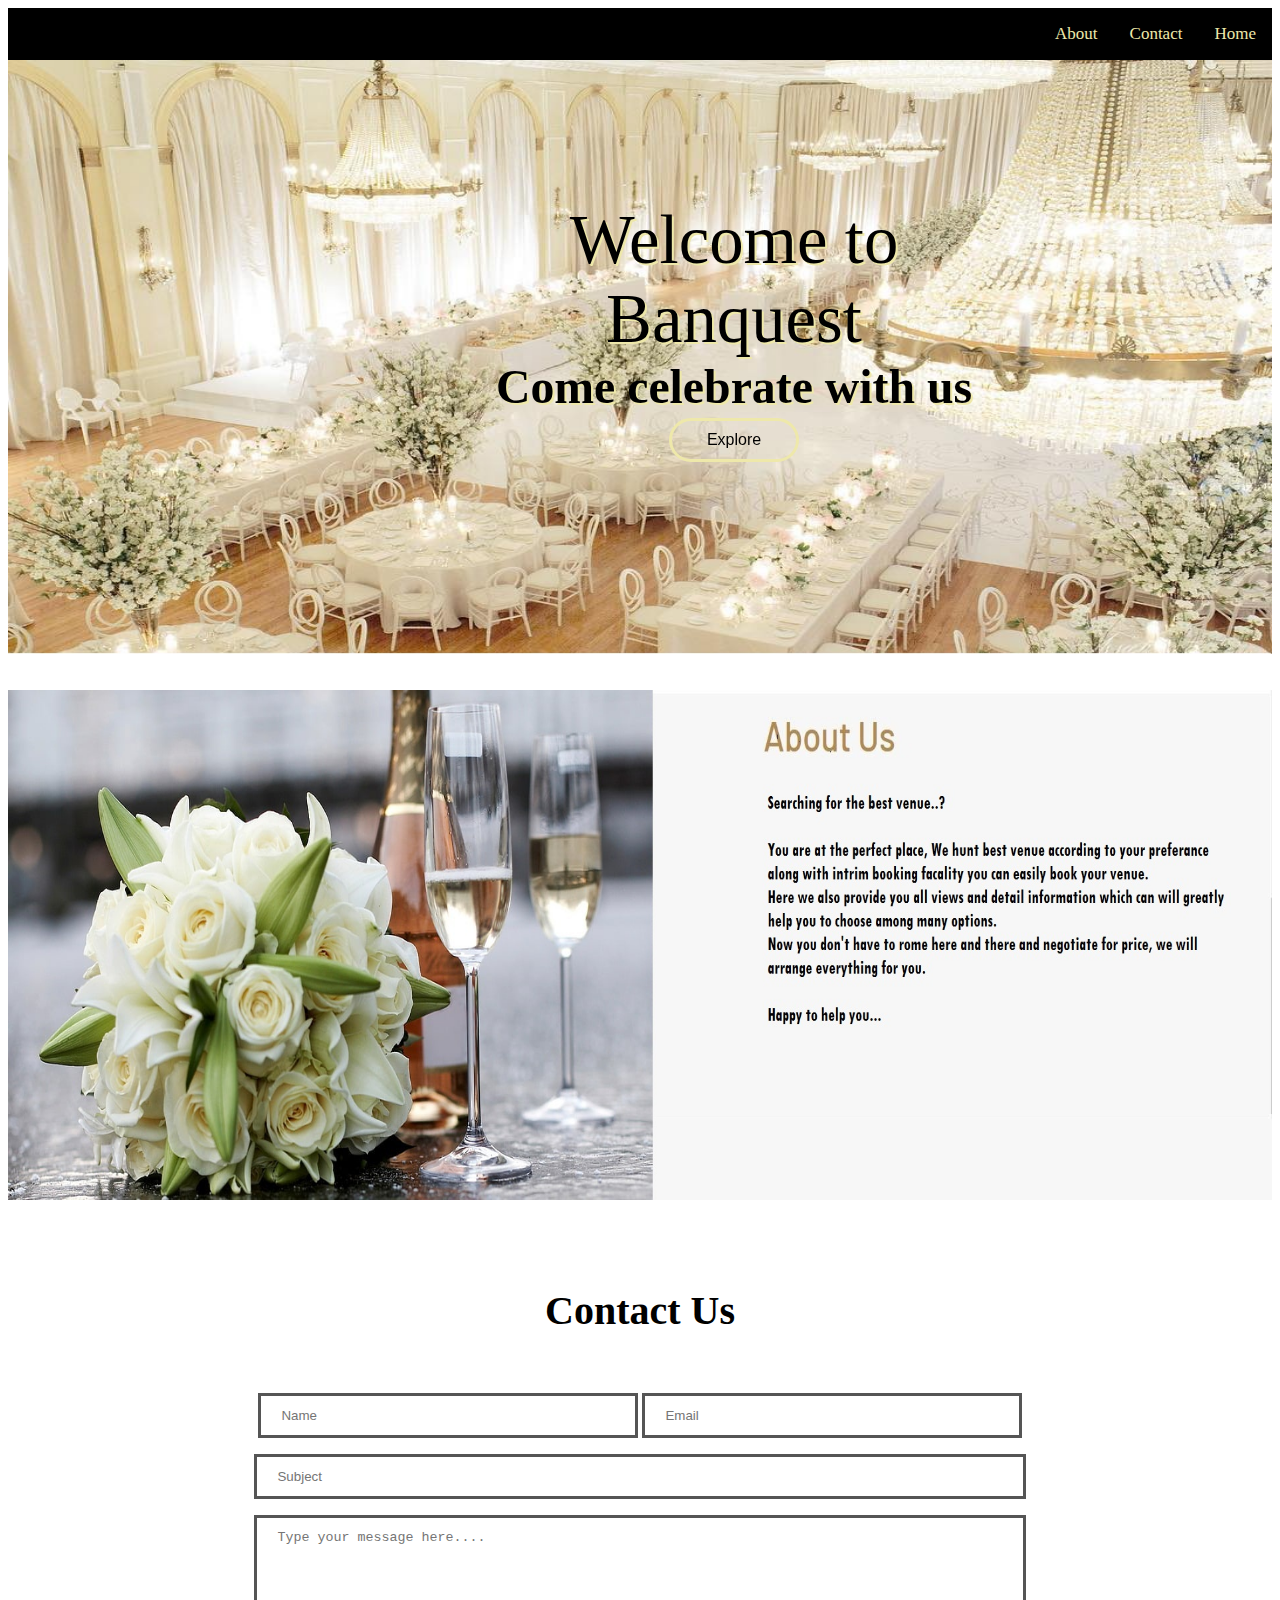
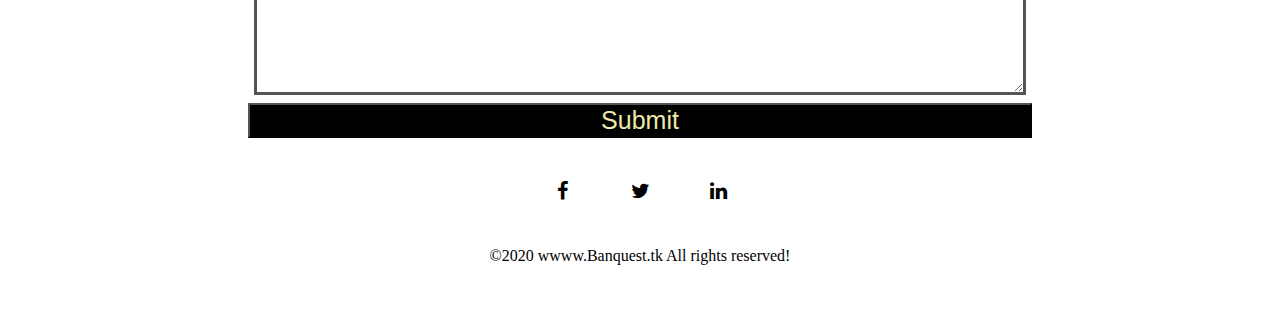
==== index.html @ 01d37268 "Add files via upload" ====
﻿<!DOCTYPE HTML PUBLIC "-//W3C//DTD HTML 4.01 Transitional//EN">
<html><head>
    <link rel="stylesheet" href="https://cdnjs.cloudflare.com/ajax/libs/font-awesome/4.7.0/css/font-awesome.min.css">
<style>
.topnav {
overflow: hidden;
background-color: black;
border-radius: 0px;
position: -webkit-sticky; /* Safari */
position: sticky;
top: 0;
}
.topnav a {
float: right;
color: rgb(238, 232, 170);
text-align: center;
padding: 16px 16px;
text-decoration: none;
font-size: 17px;
border-radius: 0px;
}
.topnav a:hover {
background-color: rgb(238, 232, 170) ;
color: black;
}
.button {
background-color: #EEE9AA00; border: none;
color: white;
padding: 10px 35px;
text-align: center;
text-decoration: none;
display: inline-block;
font-size: 16px;
margin: 4px 2px;
transition-duration: 0.4s;
cursor: pointer;
border-radius: 16px;
}
.button1 {
 color: #EEE9AA; border: 3px solid #EEE8AA;
border-radius: 25px;
}
.button1:hover {
background-color: #EEE8AA;
color: black;
}
input[type=text] {
width: 30%;
padding: 12px 20px;
margin: 8px 0;
box-sizing: border-box;
border: 3px solid #555;
-webkit-transition: 0.5s;
transition: 0.5s;
outline: none;
}
.fa {
  padding: 20px;
  font-size: 20px;
  width: 30px;
  text-align: center;
  text-decoration: none;
  margin: 5px 2px;
  border-radius: 50%;
  
}

.fa:hover {
    opacity: 0.7;
}

.fa-facebook {
  background: white;
  color:black;
  justify-content: center;
}
.fa-twitter {
  background: white;
  color: black;
}
.fa-linkedin {
  background: white;
  color: black;
}

</style><title></title>

</head>
<body>
<div class="topnav"><a class="active" href="#home">Home</a> <a href="#contact">Contact</a>
<a href="#about">About</a>
</div>
<form>
<img id="home" style="width: 100%; height: 594px; color: rgb(238, 232, 170);" alt="photo" src="main.jpg">
<br  id="about">
<br>
<br>
<img style="width: 100%; height: 510px;" alt="text" src="Capture18.JPG"><br>
<br>

<div class="container">
<div style="text-shadow: rgb(238, 232, 170) 2px 2px ; position: absolute; background-color: transparent; color: rgb(153, 51, 153); width: 552px; top: 201px; left: 458px;">
<div style="text-align: center; color: black;"><big><big><big><big><big><big><big><big>Welcome
to</big></big></big><br>
</big></big></big></big></big></div>
<div style="text-align: center;"><big><big><big><big style="color: rgb(0, 0, 102);"><big><big><big><big style="color: black;">Banquest</big><br>
</big></big></big></big></big></big></big>
<div style="text-align: center; font-weight: bold;"><big><big><big style="font-family: Arabic Typesetting;"><big style="color: rgb(0, 0, 102);"><big><big><big><small style="color: black;">Come celebrate with us</small></big></big></big></big></big></big></big></div>
<button style="color: black;" class="button button1">Explore</button>
</div>
</div>
</div>
<br id="contact">
&nbsp;&nbsp;&nbsp; &nbsp;&nbsp;&nbsp;
&nbsp;&nbsp;&nbsp; &nbsp;&nbsp;&nbsp;
&nbsp;&nbsp;&nbsp; &nbsp;&nbsp;&nbsp;
&nbsp;&nbsp;&nbsp; &nbsp;&nbsp;&nbsp;
&nbsp;&nbsp;&nbsp; &nbsp;&nbsp;&nbsp;
&nbsp;&nbsp;&nbsp; &nbsp;&nbsp;&nbsp;
&nbsp;&nbsp;&nbsp; &nbsp;&nbsp;&nbsp;
&nbsp;&nbsp;&nbsp; &nbsp;&nbsp;&nbsp;
&nbsp;&nbsp;&nbsp; &nbsp;&nbsp;&nbsp;
&nbsp;&nbsp;&nbsp; &nbsp;&nbsp;&nbsp;
&nbsp;&nbsp;&nbsp; &nbsp;&nbsp;&nbsp;
&nbsp;&nbsp;&nbsp; &nbsp;&nbsp;&nbsp;
&nbsp;&nbsp;&nbsp; &nbsp;&nbsp;&nbsp;
&nbsp;&nbsp;&nbsp; &nbsp;&nbsp;&nbsp;
&nbsp;&nbsp;&nbsp; &nbsp;&nbsp;&nbsp;
&nbsp;&nbsp;&nbsp; &nbsp; &nbsp; &nbsp;
&nbsp; &nbsp; &nbsp; &nbsp; &nbsp; &nbsp;
&nbsp; &nbsp; &nbsp;
&nbsp;&nbsp;&nbsp; &nbsp;&nbsp;&nbsp;
<h2  style="font-size: 40px;" align="center">Contact
Us</h2>
<br>
<div  style="text-align: center; color: black;" align="center">
<big><input maxlength="60" size="40" name="Name" placeholder="Name" type="text"> </big><input maxlength="60" size="40" name="Email" placeholder="Email" type="text"></div>
<div align="center"><input maxlength="60" size="110" name="subject" placeholder="Subject" style="border: 3px solid rgb(85, 85, 85); margin: 8px 0pt; padding: 12px 20px; width: 61%;" type="text">
</div>
<div style="text-align: center;"><textarea style="border: 3px solid rgb(85, 85, 85); margin: 8px 0pt; padding: 12px 20px; width: 61%;" cols="80" rows="10" name="comment" placeholder="Type your message here...."></textarea><br>
<button style="width: 62%; background-color: black; text-align: center; font-size: 25px; color: rgb(238, 232, 170);" id="submit" name="submit">Submit</button>
</div>
<br>


<div align="center">
<a  href="https://www.facebook.com/" target="_blank" class="fa fa-facebook"></a>
<a  href="https://www.twitter.com/" target="_blank"  class="fa fa-twitter"></a>
<a  href="https://www.linkedin.com/" target="_blank" class="fa fa-linkedin"></a>
</div>
<p  class="font_10" style="text-align:center; line-height:1.79em;">
    <span align="center" class="color_15">©2020  wwww.Banquest.tk All rights reserved!</span>
</p>

<br>
</form>
</body></html>
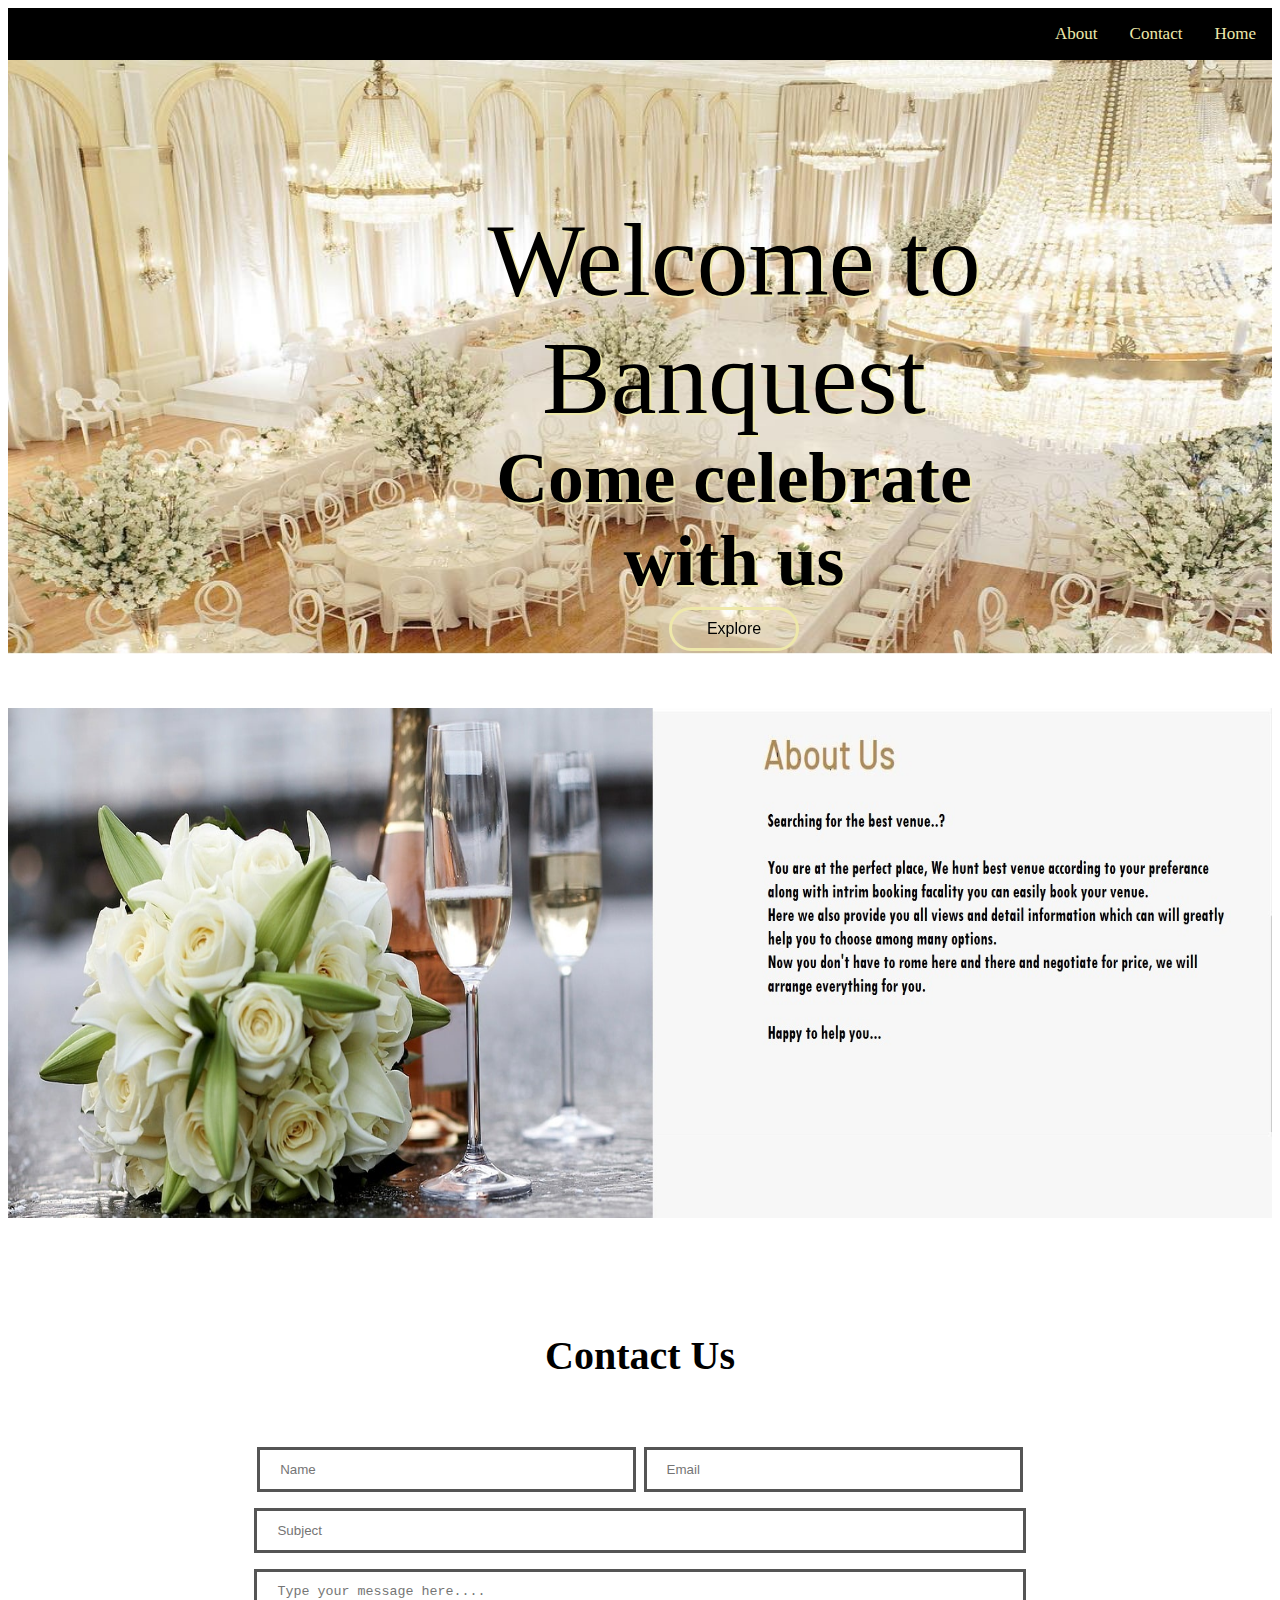
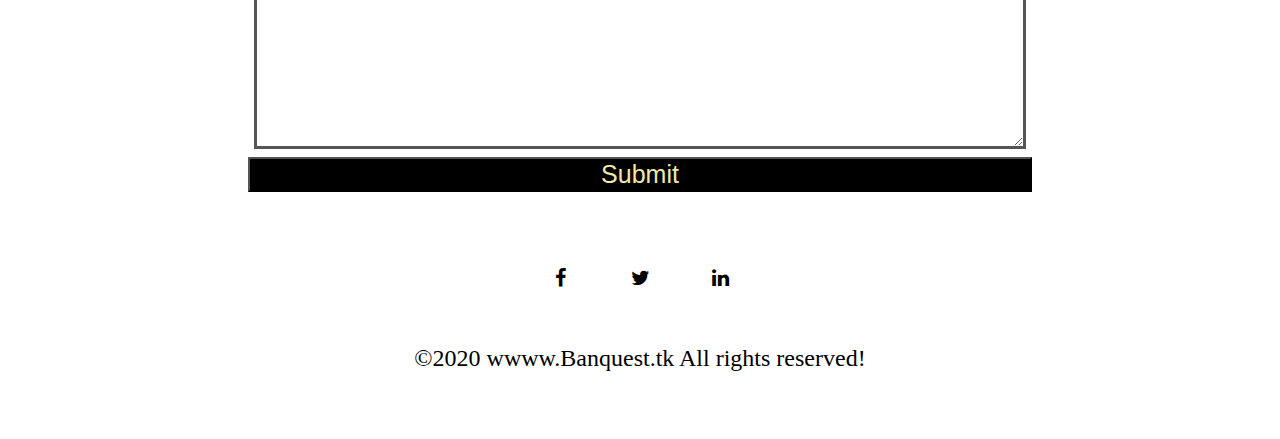
==== commit a3c2ee86: "Add files via upload" ====
--- a/index.html
+++ b/index.html
@@ -1,7 +1,33 @@
 ﻿<!DOCTYPE HTML PUBLIC "-//W3C//DTD HTML 4.01 Transitional//EN">
 <html><head>
+
+<meta hhtp-equi="refresh" content="2;url=index.html">
+
+
+
+
+
     <link rel="stylesheet" href="https://cdnjs.cloudflare.com/ajax/libs/font-awesome/4.7.0/css/font-awesome.min.css">
 <style>
+
+
+@media screen and (max-width: 1060px) {
+    #primary { width:67%; }
+    #secondary { width:30%; margin-left:3%;}  
+}
+
+/* Media Queries: Tabled Portrait */
+@media screen and (max-width: 768px) {
+    #primary { width:100%; }
+    #secondary { width:100%; margin:0; border:none; }
+}
+
+img { max-width: 100%; height: auto; }
+html { font-size:100%; }
+@media (min-width: 640px) { body {font-size:1rem;} } 
+@media (min-width:960px) { body {font-size:1.2rem;} } 
+@media (min-width:1100px) { body {font-size:1.5rem;} } 
+
 .topnav {
 overflow: hidden;
 background-color: black;
@@ -90,7 +116,7 @@
 <div class="topnav"><a class="active" href="#home">Home</a> <a href="#contact">Contact</a>
 <a href="#about">About</a>
 </div>
-<form>
+
 <img id="home" style="width: 100%; height: 594px; color: rgb(238, 232, 170);" alt="photo" src="main.jpg">
 <br  id="about">
 <br>
@@ -133,15 +159,16 @@
 <h2  style="font-size: 40px;" align="center">Contact
 Us</h2>
 <br>
+<form name="contact" method="post" action="contact.php">
 <div  style="text-align: center; color: black;" align="center">
-<big><input maxlength="60" size="40" name="Name" placeholder="Name" type="text"> </big><input maxlength="60" size="40" name="Email" placeholder="Email" type="text"></div>
-<div align="center"><input maxlength="60" size="110" name="subject" placeholder="Subject" style="border: 3px solid rgb(85, 85, 85); margin: 8px 0pt; padding: 12px 20px; width: 61%;" type="text">
+<big><input maxlength="60" size="40" name="txtname" placeholder="Name" type="text"> </big><input maxlength="60" size="40" name="txtemail" placeholder="Email" type="text"></div>
+<div align="center"><input maxlength="60" size="110" name="txtsubject" placeholder="Subject" style="border: 3px solid rgb(85, 85, 85); margin: 8px 0pt; padding: 12px 20px; width: 61%;" type="text">
 </div>
-<div style="text-align: center;"><textarea style="border: 3px solid rgb(85, 85, 85); margin: 8px 0pt; padding: 12px 20px; width: 61%;" cols="80" rows="10" name="comment" placeholder="Type your message here...."></textarea><br>
+<div style="text-align: center;"><textarea style="border: 3px solid rgb(85, 85, 85); margin: 8px 0pt; padding: 12px 20px; width: 61%;" cols="80" rows="10" name="txtmessage" placeholder="Type your message here...."></textarea><br>
 <button style="width: 62%; background-color: black; text-align: center; font-size: 25px; color: rgb(238, 232, 170);" id="submit" name="submit">Submit</button>
 </div>
 <br>
-
+</form>
 
 <div align="center">
 <a  href="https://www.facebook.com/" target="_blank" class="fa fa-facebook"></a>
@@ -153,5 +180,5 @@
 </p>
 
 <br>
-</form>
+
 </body></html>